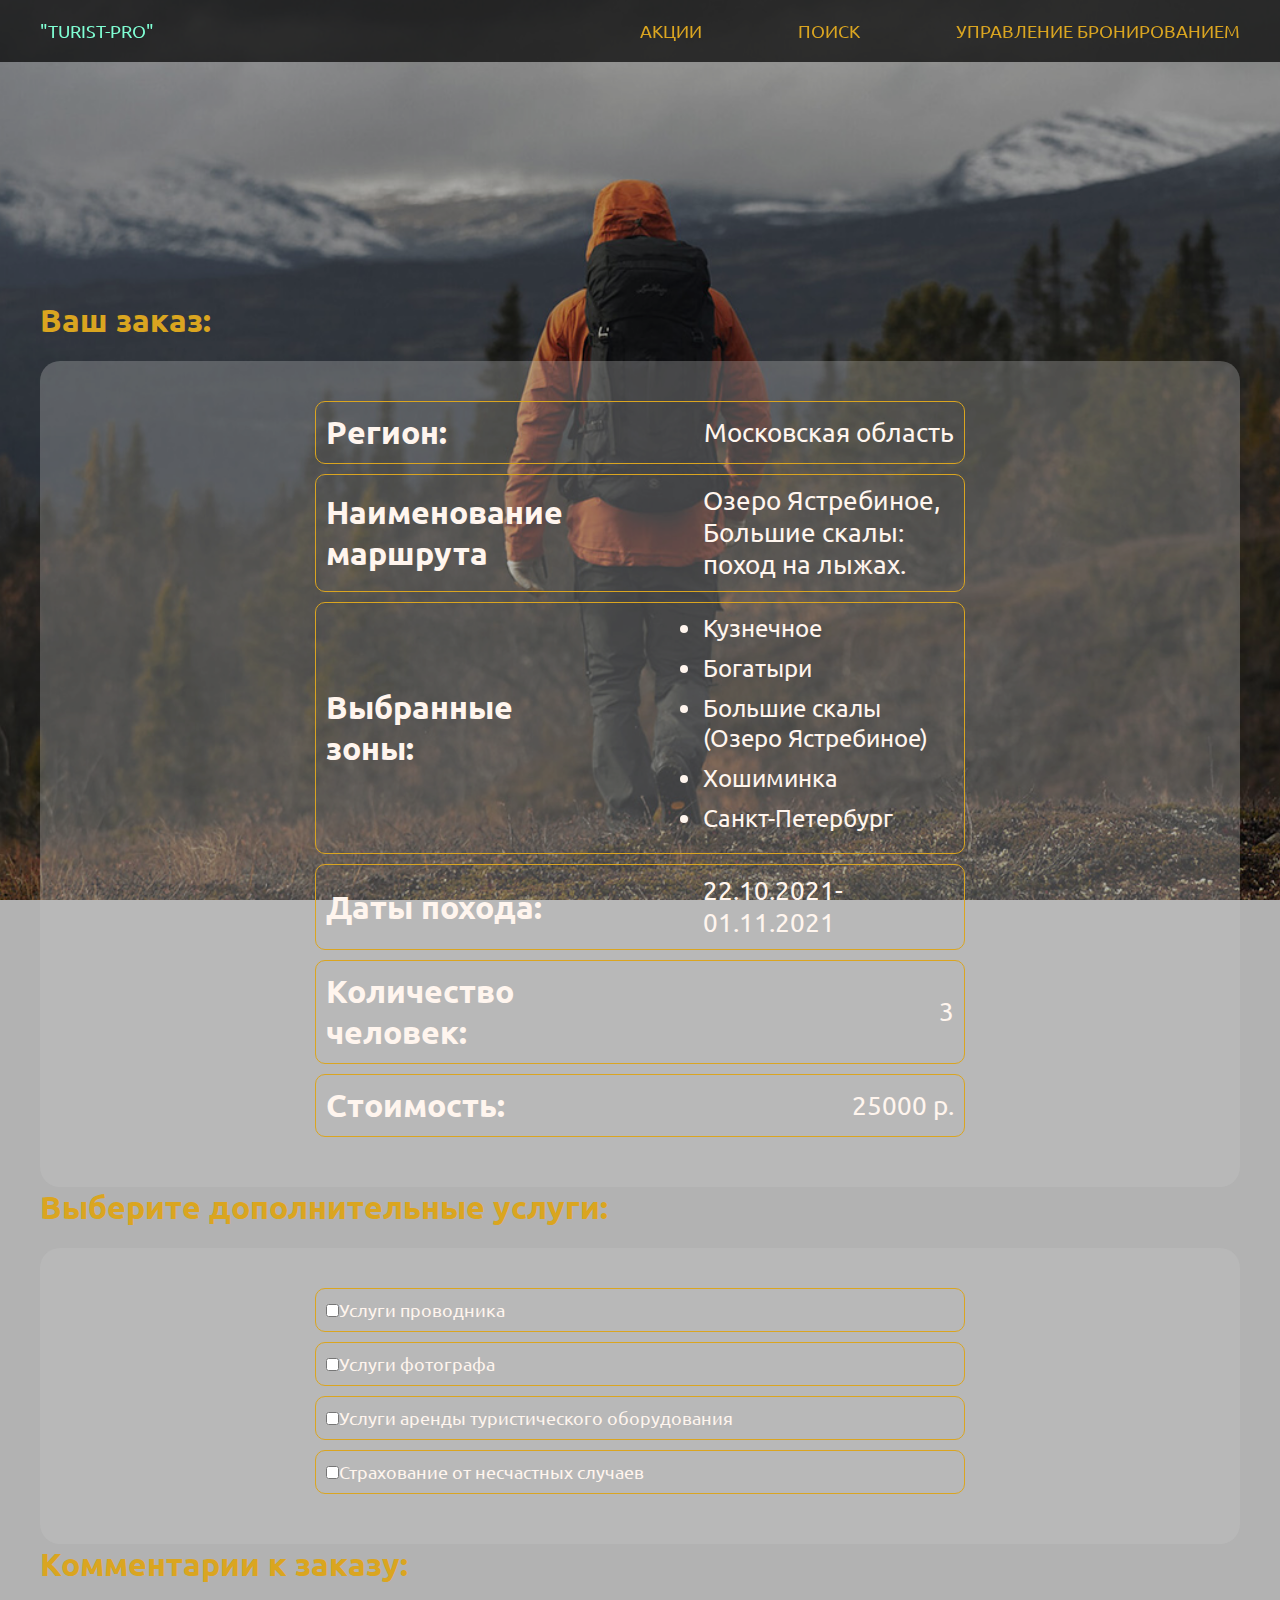
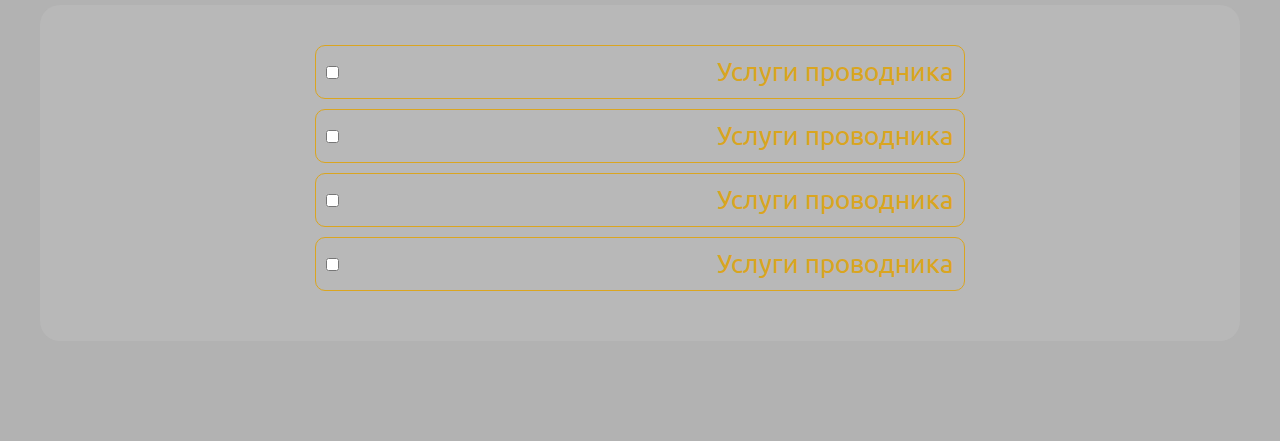
==== content/order.html @ 7842eb5f "добавила страницу order" ====
<!DOCTYPE html>
<html lang="ru">
<head>
    <meta charset="UTF-8">
    <meta http-equiv="X-UA-Compatible" content="IE=edge">
    <meta name="viewport" content="width=device-width, initial-scale=1.0">
    <title>Turist-pro</title>
    <link rel="stylesheet" href="../css/style.css">
</head>
<body>
    <header class="header">
        <div class="container flex-block">
            <a href="../index.html" class="logo">"Turist-pro"</a>
            <nav class="navigation flex-block">
                <a href="#" class="nav__link">Акции</a>
                <a href="../index.html" class="nav__link">Поиск</a>
                <a href="./order.html" class="nav__link">Управление бронированием</a>
    
            </nav>
            <!-- /.navigation -->
        </div>
        <!-- /.contaner -->
    </header>
    <!-- /.header -->   
    <section class="section order" id="order">
        <div class="container">
            <div class="flex-block order__block">
                <h1 class="section__title">Ваш заказ:</h1>
                <div class="rows__block">
                    <div class="row">
                       <h3 class="title">Регион:</h3> 
                       <p class="desc_order">Московская область</p>
                    </div>
                    <div class="row">
                        <h3 class="title">Наименование маршрута</h3> 
                        <p class="desc_order">Озеро Ястребиное, Большие скалы: поход на лыжах.</p>
                     </div>
                     <div class="row">
                        <h3 class="title">Выбранные зоны:</h3> 
                        <ul class="desc_order">
                            <li class="list__item">Кузнечное</li>
                            <li class="list__item">Богатыри</li>
                            <li class="list__item">Большие скалы (Озеро Ястребиное)</li>
                            <li class="list__item">Хошиминка</li>
                            <li class="list__item">Санкт-Петербург</li>
                        </ul>
                     </div>
                     <div class="row">
                        <h3 class="title">Даты похода:</h3> 
                        <p class="desc_order">22.10.2021-01.11.2021</p>
                     </div>
                     <div class="row">
                        <h3 class="title">Количество человек:</h3> 
                        <p class="desc_order">3</p>
                     </div>
                     <div class="row">
                        <h3 class="title">Стоимость:</h3> 
                        <p class="desc_order">25000 р.</p>
                     </div>
                </div>
                <!-- /.rows__block -->
                <h2 class="section__title">Выберите дополнительные услуги:</h2>
                <div class="rows__block">
                    <div class="row inputs">
                        <input  id="guide" type="checkbox" class="input order__input>
                        <label for="guide" class="desc_order">Услуги проводника</label>
                    </div>
                    <div class="row inputs">
                        <input  id="guide" type="checkbox" class="input order__input>
                        <label for="guide" class="desc_order">Услуги фотографа</label>
                    </div>
                    <div class="row inputs">
                        <input  id="guide" type="checkbox" class="input order__input>
                        <label for="guide" class="desc_order">Услуги аренды туристического оборудования</label>
                    </div>
                    <div class="row inputs">
                        <input  id="guide" type="checkbox" class="input order__input>
                        <label for="guide" class="desc_order">Страхование от несчастных случаев</label>
                    </div>
                    
                </div>
                <!-- /.rows__block -->
                <h2 class="section__title">Комментарии к заказу:</h2>
                <div class="rows__block">
                    <div class="row input">
                        <input  id="guide" type="checkbox">
                        <label for="guide" class="desc_order">Услуги проводника</label>
                    </div>
                    <div class="row input">
                        <input  id="guide" type="checkbox">
                        <label for="guide" class="desc_order">Услуги проводника</label>
                    </div>
                    <div class="row input">
                        <input  id="guide" type="checkbox">
                        <label for="guide" class="desc_order">Услуги проводника</label>
                    </div>
                    <div class="row input">
                        <input  id="guide" type="checkbox">
                        <label for="guide" class="desc_order">Услуги проводника</label>
                    </div>
                    
                </div>
                <!-- /.rows__block -->
            </div>
            <!-- /.promo__block -->
        </div>
        <!-- /.container -->
    </section>
    <!-- /.section promo -->
</body>
</html>
---- css/style.css ----
@font-face {
    font-family: "Ubuntu-Bold";
    src: url('../fonts/Ubuntu-Bold.ttf');
}
@font-face {
    font-family: "Ubuntu-Regular";
    src: url('../fonts/Ubuntu-Regular.ttf');
}
* {
    margin: 0;
    padding: 0;
    box-sizing: border-box;
}
html {
    font-family: "Ubuntu-Regular", sans-serif;  
    font-size: 14px;
}
strong, h1, h2, h3, h4, h5, h6 {
    font-family: "Ubuntu-Bold", sans-serif;
}
.btn {
    padding: 10px 20px;
    border: none;
    outline: none;
    cursor: pointer;
    font-size: 18px;
    text-decoration: none;
    color: black;
}
.btn--primary {
    background: goldenrod;
    color: azure;
}
.btn--secondary {
    background: transparent;
    border: 1px solid goldenrod;
    text-decoration: none;
    color: black;
    margin-top: 20px;
}   
.input {
    font-size: 18px;
    outline: none;
    padding: 8px 10px;
    color: goldenrod;
}
.container {
    max-width: 1200px;
    width: 100%;
    margin: auto;
}
.flex-block {
    display: flex;
    justify-content: space-between;
    align-items: center;
}
.section {
    padding-top: 100px;
    padding-bottom: 100px;
}
.section__title{
    color: goldenrod;
    text-align: center;
}
.header {
    position: fixed;
    width: 100%;
    top: 0;
    left: 0;
    padding-top: 20px;
    padding-bottom: 20px;
    background: rgba(0, 0, 0, 0.7);
    z-index: 999 ;
}
.header a, .footer a {
    text-decoration: none;
    font-size: 18px;
    text-transform: uppercase;
}
.logo {
    color:aquamarine;
}
.navigation {
    max-width: 50%;
    width: 100%;
} 
.nav__link {
    color: goldenrod;
}
.promo {
    position: relative;
    margin-top: -61px;
    padding-top: 400px;
    padding-bottom: 400px;
    background: url('../img/2033-001.jpg') no-repeat center /cover ;
    
}
.promo::after {
    position: absolute;
    content: "";
    top: 0;
    left: 0;
    width: 100%;
    height: 100%;
    background:rgba(0, 0, 0, 0.3);
   

}
.promo__block {
    position: relative;
    z-index: 998;
    max-width: 650px;
    flex-direction: column;
    align-items: start;
    margin-left: 250px;
    color:aquamarine;
}
.promo__title {
    font-size: 48px;
    margin-bottom: 30px;
}
.promo__subtitle, .section__title {
    font-size: 32px;
    margin-bottom: 20px;
}
.promo__text, .list__item{
    font-size: 24px;
    margin-bottom: 10px;
}
.percent {
    color: goldenrod;
    font-size: 28px;
}

.algoritm__blok {
    flex-direction: column;
}

/*информация о компании*/
.info {
    background: rgba(0, 0, 0, 0.7);  
    color: azure;
    font-size: 18px;
}
.info-section__block {
    flex-direction: column;
   

}
.target {
font-size: 24px;

}
 .target > strong {
    color: aquamarine;
    margin-bottom: 10px;
 }
.info__block {
    flex-direction: column;
    align-items: center;
}
.info .section__title {
    text-align: center;
    margin-bottom: 40px;
    margin-top: 40px;
}
.comments__block {
    display: flex;
    justify-content: space-between;
    align-items: center;
}
.comment__card {
    width: 30%;
    
}
.card__img-block > img {
    width: 60%;
    margin-left: 19%;
}

.card__desck {
    text-align: justify;
    margin-top: 10px;
}

/*форма выбора маршрута*/
.form {
    display: flex;
    flex-wrap: wrap;
    justify-content: space-between;
    align-items: center;
}
.form__input {
   max-width: 350px;
   width: 100%; 
}
.input__group {
    width: 45%;  
    display: flex;
    justify-content: space-between;
    align-items: center;
    font-size: 18px;
    margin-bottom: 20px;
}
.form > .buttons {
    width: 100%;
    display: flex;
    justify-content: center;
    align-items: center;
}
/*подвал*/
.footer {
    padding-top: 20px;
    padding-bottom: 20px;
    background: rgba(0, 0, 0, 0.7);
}
.footer__navigation {
    max-width: 40%;
}
.footer_form {
    max-width: 40%;
    width: 100%;
}
.footer__email {
    max-width: 60%;
    width: 100%;
}
/*страница результатов поиска*/
.result {
    position: relative;
    min-height: 100vh;
    padding-top: 300px;
   
    background: url('../img/2033-001.jpg') no-repeat center /cover  fixed;
    
}

.result::after {
    position: absolute;
    content: "";
    top: 0;
    left: 0;
    width: 100%;
    height: 100%;
    background:rgba(0, 0, 0, 0.3);
}
.result__block{
    position: relative;
    z-index: 10;
    flex-direction: column;
    align-items: start;
    color: azure;
}
.result__search {
    width: 100%;
    display: flex;
    justify-content: space-between;
    font-size: 16px;
    background:rgba(0, 0, 0, 0.3);
    padding: 10px;
    border: 1px solid azure ;
    border-radius: 10px;
    margin-bottom: 20px;
}
.group__result {
    display: flex;
    flex-direction: column;
    justify-content: center;
    align-items: center;   
}
.result__name {
    margin-bottom: 20px;
}

/*страница зон посещения*/

.vizit {
    background:rgba(0, 0, 0, 0.5);
}
.scheme__vizit{
    display: flex;
    flex-direction: column;
    justify-content: center;
    align-items: center; 
    padding-bottom: 30px;
    
}
.vizit__block {
    display: flex;
    flex-direction: row;
    flex-wrap: wrap;
    justify-content: space-between;
    align-items: center;
}
.name_zone {
    display: flex;
    flex-direction: row;
    flex-wrap: nowrap;
    justify-content: center;
    text-align: center;  
    margin-top: 20px;
    margin-bottom: 30px;

}
.booking_zone{
    display: flex;
    justify-content: center;
    align-items: center;
}
/*бронирование*/
.order {
        position: relative;
    min-height: 100vh;
    padding-top: 300px;
    background: url('../img/2033-001.jpg') no-repeat center /cover fixed;
    color: seashell;
    font-size: 18px;
}

.order::after {
    position: absolute;
    content: "";
    top: 0;
    left: 0;
    width: 100%;
    height: 100%;
    background:rgba(0, 0, 0, 0.3);
   
}
.order__block {
    position: relative;
    z-index: 2;
    flex-direction: column;
    align-items: start;
}
.rows__block {
    background: rgba(200, 200, 200, 0.3);
    width: 100%;
    padding-top: 40px;
    padding-bottom: 40px;
    display: flex;
    flex-direction: column;
    justify-content: center;
    align-items: center;
    border-radius: 20px;
}
.row {
    display: flex;
    align-items: center;
    justify-content: space-between;
    max-width: 650px;
    width: 100%;
    border: 1px solid goldenrod;;
    border-radius: 10px;
    padding: 10px;
    margin-bottom: 10px;
}
.title {
    font-size:32px ;
    max-width: 40%;
  
}
.desc_order {
    font-size: 26px;
    max-width: 40%;
   
}
.inputs {
    justify-content: start;
}
.order__input {
    margin-left: 25%;
    margin-right: 15px;
}
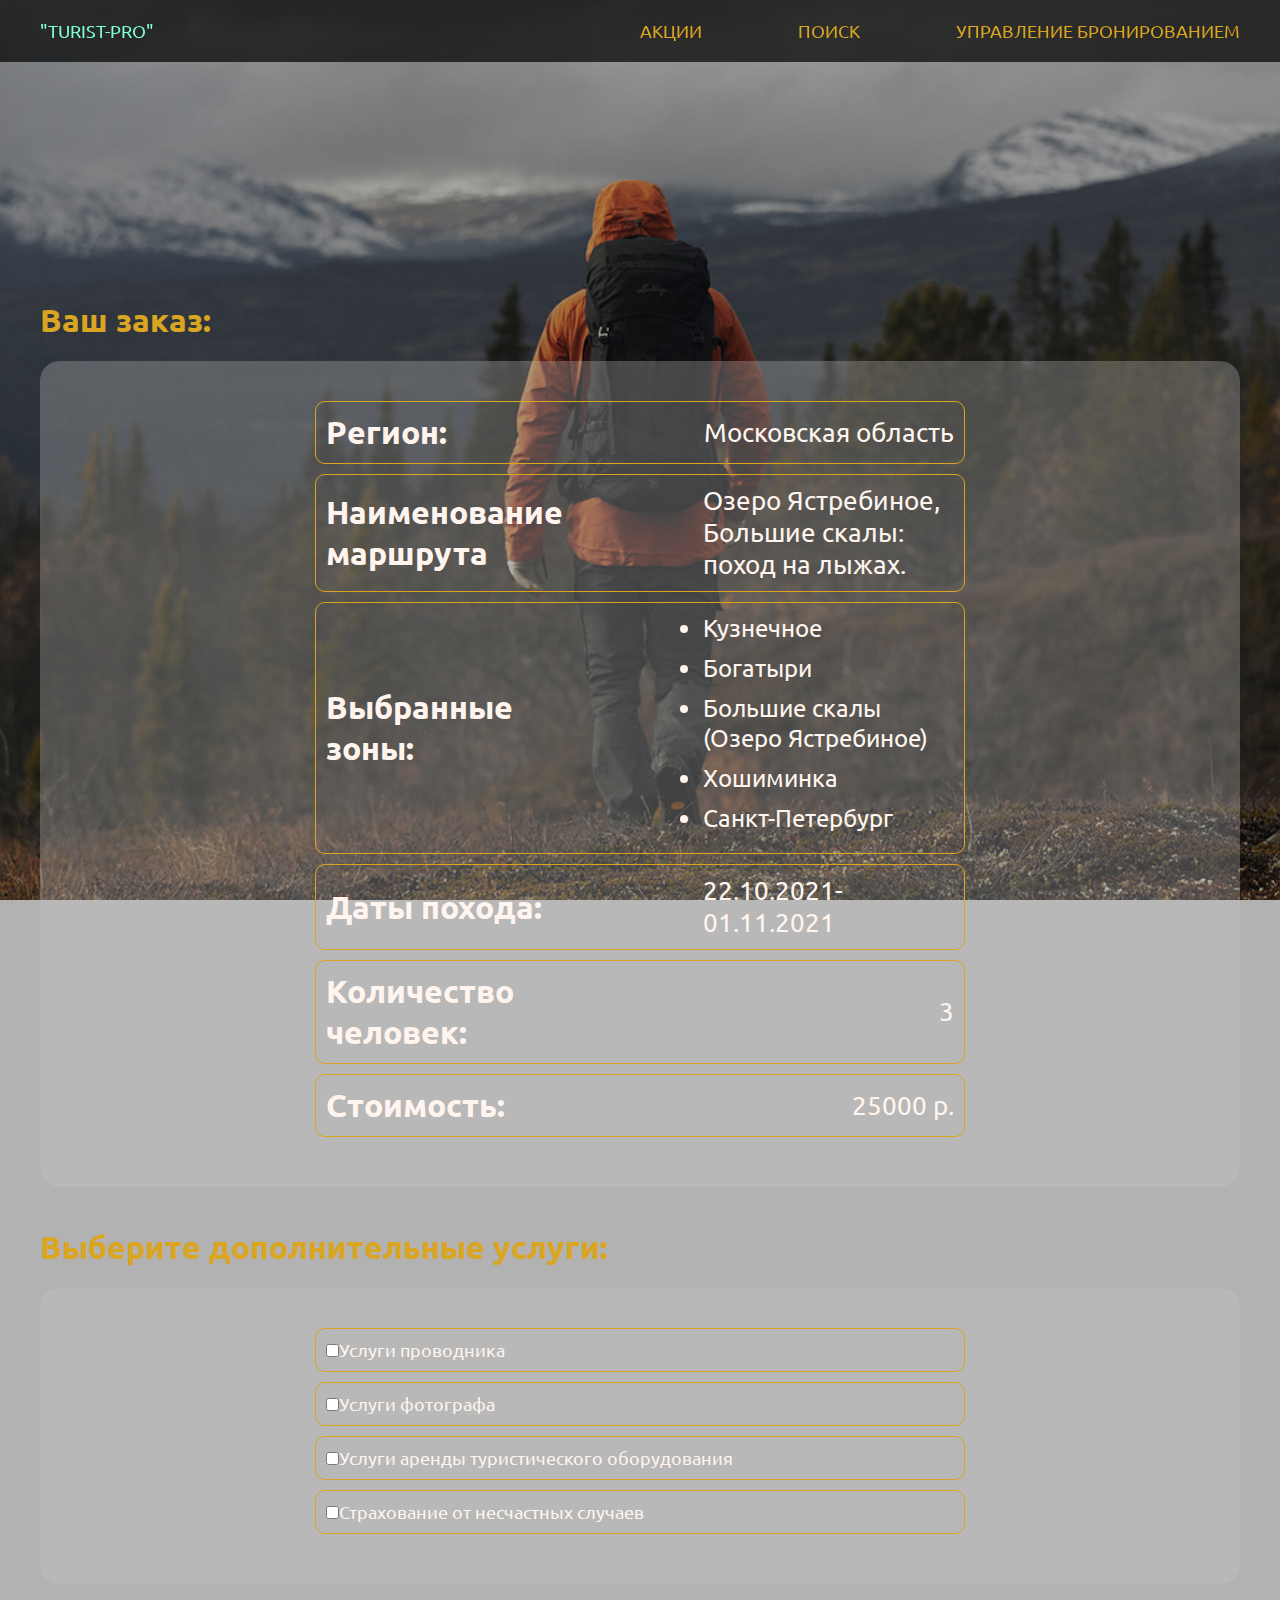
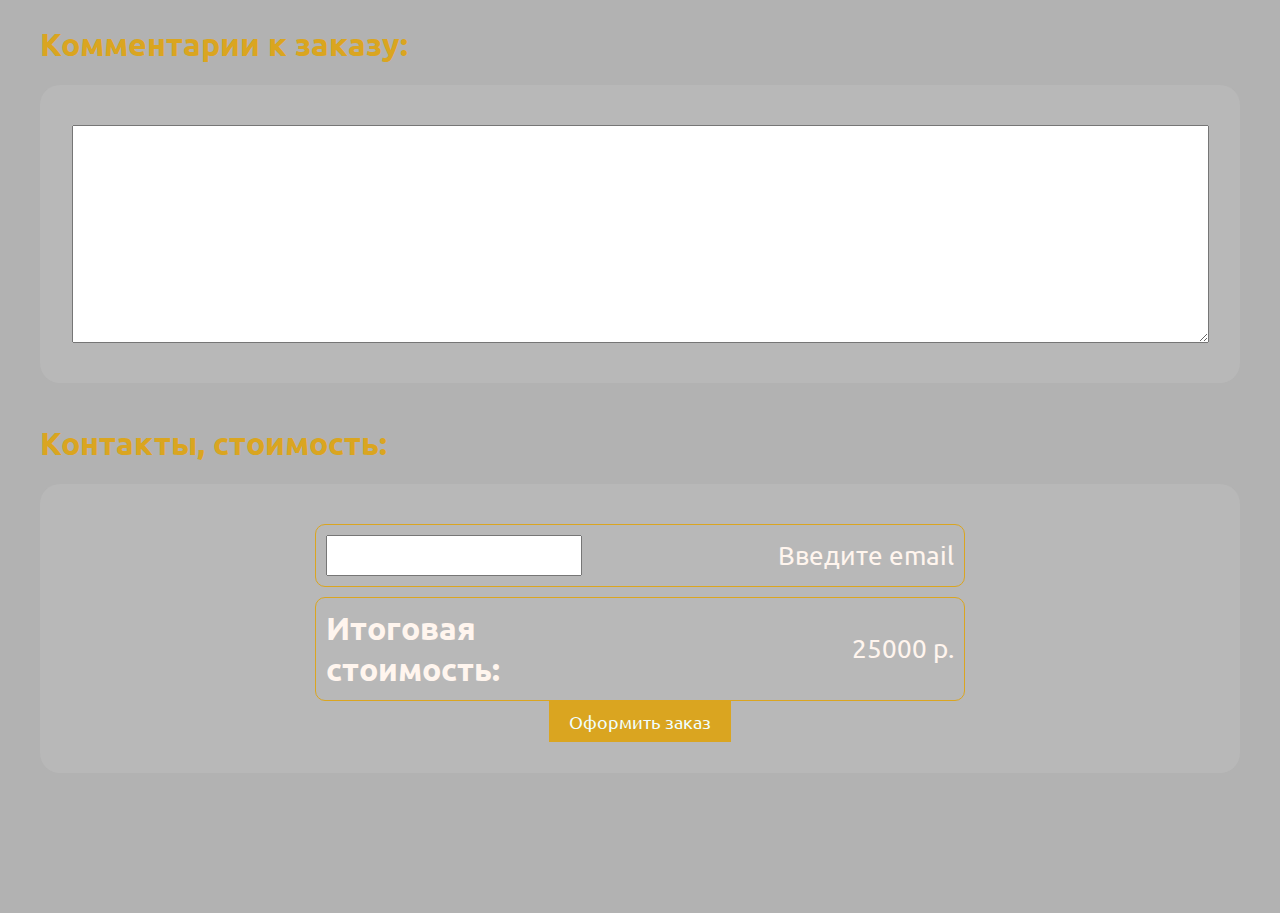
==== commit bcbcb969: "добавила страницу order" ====
--- a/content/order.html
+++ b/content/order.html
@@ -82,25 +82,24 @@
                 <!-- /.rows__block -->
                 <h2 class="section__title">Комментарии к заказу:</h2>
                 <div class="rows__block">
-                    <div class="row input">
-                        <input  id="guide" type="checkbox">
-                        <label for="guide" class="desc_order">Услуги проводника</label>
-                    </div>
-                    <div class="row input">
-                        <input  id="guide" type="checkbox">
-                        <label for="guide" class="desc_order">Услуги проводника</label>
-                    </div>
-                    <div class="row input">
-                        <input  id="guide" type="checkbox">
-                        <label for="guide" class="desc_order">Услуги проводника</label>
-                    </div>
-                    <div class="row input">
-                        <input  id="guide" type="checkbox">
-                        <label for="guide" class="desc_order">Услуги проводника</label>
-                    </div>
+                   <textarea name="comment__order" id="comment__order" cols="100" rows="10" class="input"></textarea>
                     
                 </div>
                 <!-- /.rows__block -->
+                <h2 class="section__title">Контакты, стоимость:</h2>
+                <div class="rows__block">
+                    <div class="row">
+                        <input  id="email" type="email" class="input">
+                        <label for="email" class="desc_order">Введите email</label>
+                    </div>
+                    <div class="row">
+                        <h3 class="title">Итоговая стоимость:</h3> 
+                        <p class="desc_order">25000 р.</p>
+                     </div>
+                 <!-- /.rows__block -->   
+                 <div class="buttons">
+                     <a href="/" class="btn btn--primary">Оформить заказ</a>
+                 </div>
             </div>
             <!-- /.promo__block -->
         </div>
--- a/css/style.css
+++ b/css/style.css
@@ -207,6 +207,7 @@
     display: flex;
     justify-content: center;
     align-items: center;
+  
 }
 /*подвал*/
 .footer {
@@ -343,6 +344,7 @@
     justify-content: center;
     align-items: center;
     border-radius: 20px;
+    margin-bottom: 40px;
 }
 .row {
     display: flex;
@@ -371,4 +373,7 @@
 .order__input {
     margin-left: 25%;
     margin-right: 15px;
+}
+.input * {
+   cursor: pointer; 
 }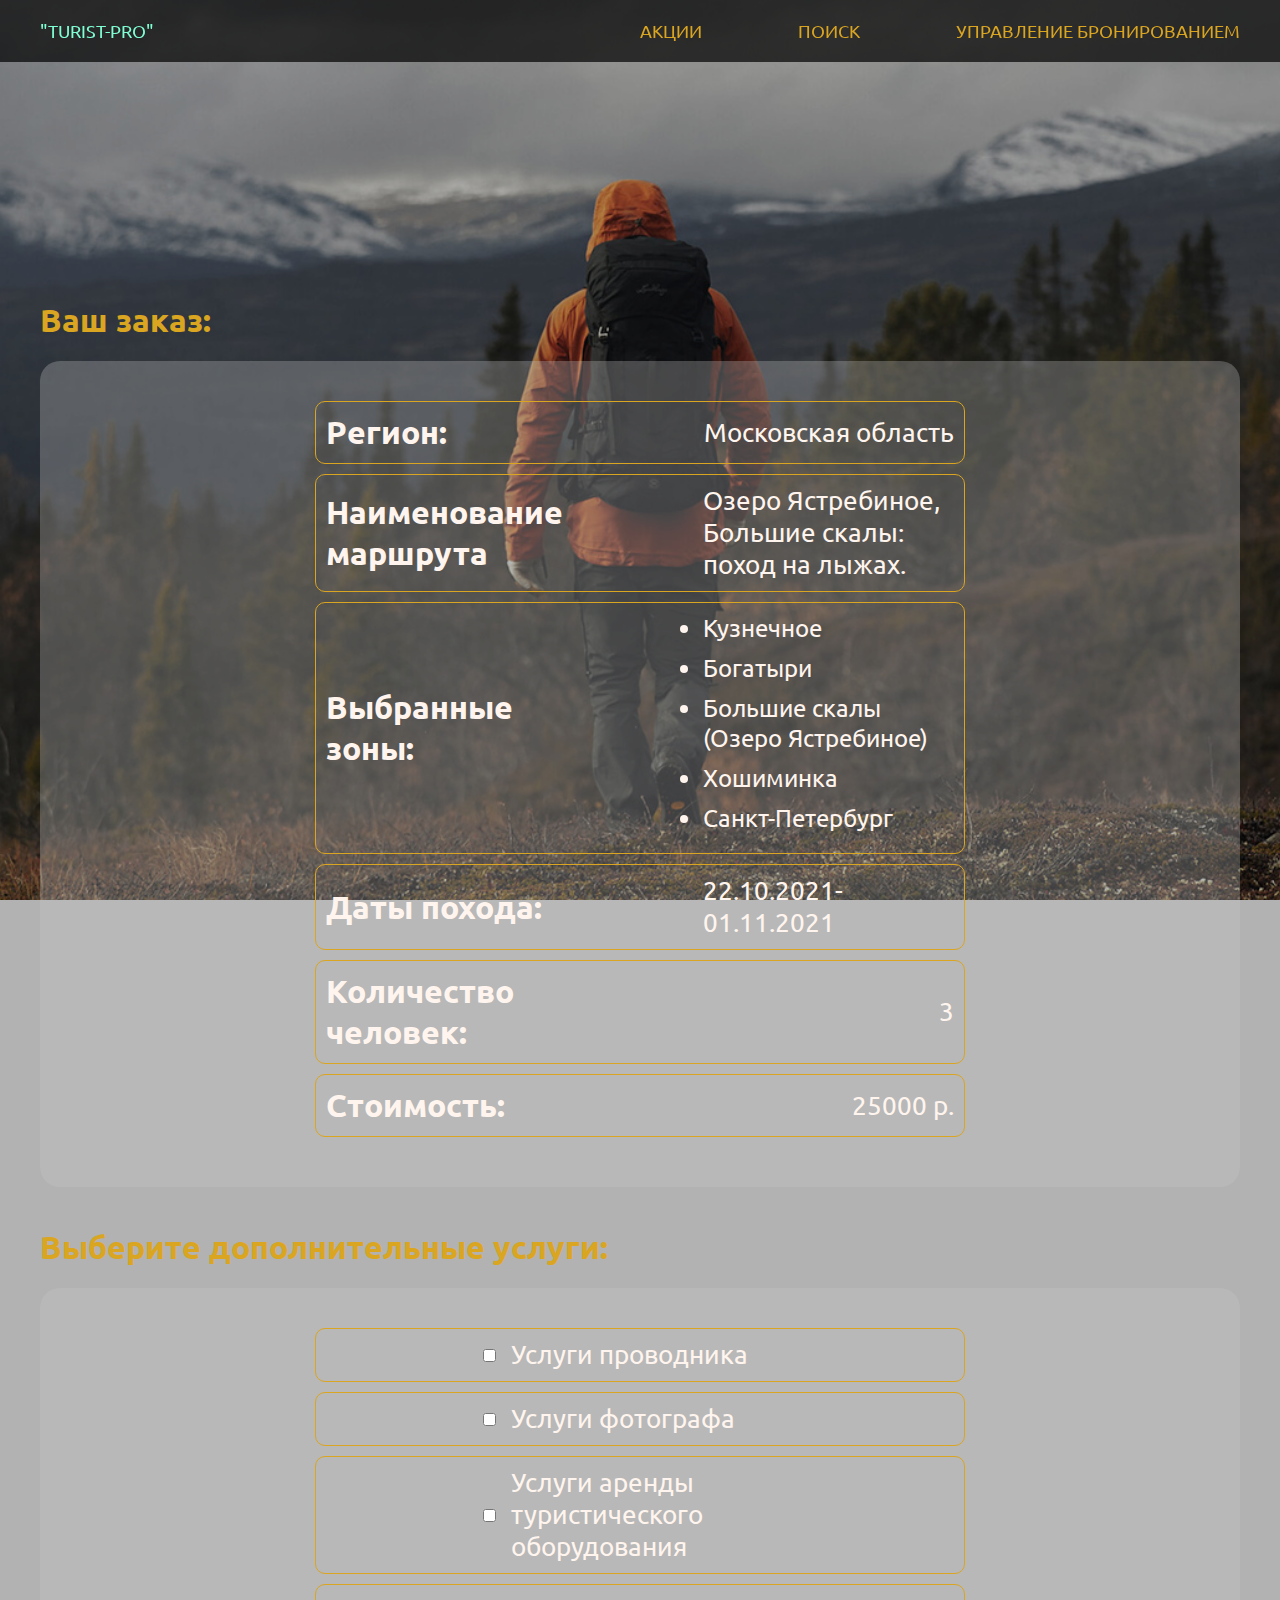
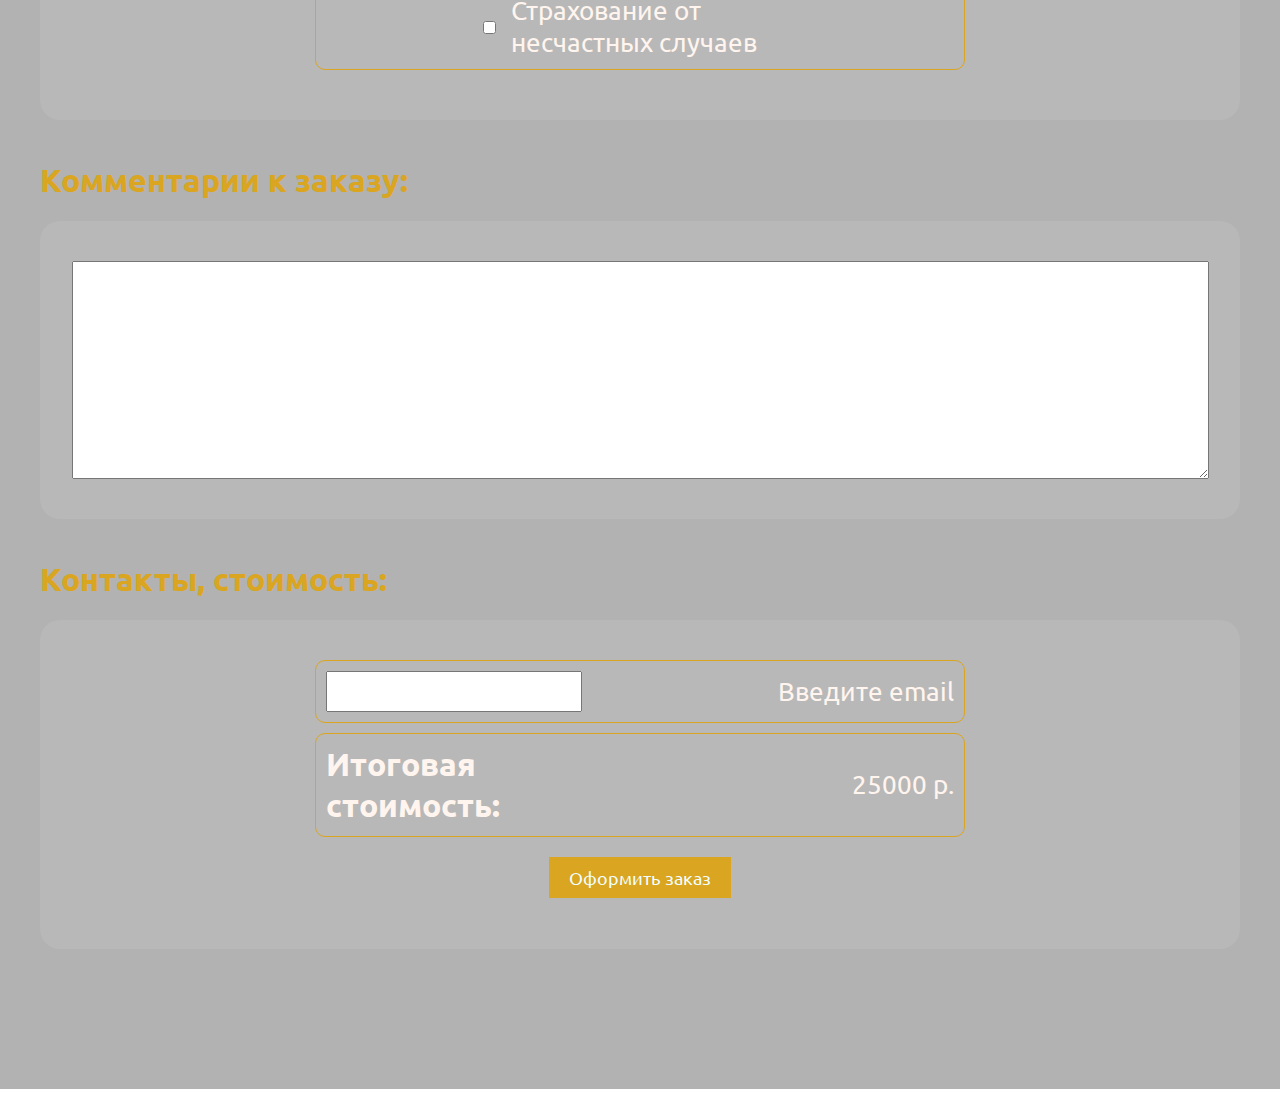
==== commit 0da2913a: "добавила страницу order" ====
--- a/content/order.html
+++ b/content/order.html
@@ -62,19 +62,19 @@
                 <h2 class="section__title">Выберите дополнительные услуги:</h2>
                 <div class="rows__block">
                     <div class="row inputs">
-                        <input  id="guide" type="checkbox" class="input order__input>
+                        <input  id="guide" type="checkbox" class="input order__input">
                         <label for="guide" class="desc_order">Услуги проводника</label>
                     </div>
                     <div class="row inputs">
-                        <input  id="guide" type="checkbox" class="input order__input>
+                        <input  id="guide" type="checkbox" class="input order__input">
                         <label for="guide" class="desc_order">Услуги фотографа</label>
                     </div>
                     <div class="row inputs">
-                        <input  id="guide" type="checkbox" class="input order__input>
+                        <input  id="guide" type="checkbox" class="input order__input">
                         <label for="guide" class="desc_order">Услуги аренды туристического оборудования</label>
                     </div>
                     <div class="row inputs">
-                        <input  id="guide" type="checkbox" class="input order__input>
+                        <input  id="guide" type="checkbox" class="input order__input">
                         <label for="guide" class="desc_order">Страхование от несчастных случаев</label>
                     </div>
                     
--- a/css/style.css
+++ b/css/style.css
@@ -207,6 +207,8 @@
     display: flex;
     justify-content: center;
     align-items: center;
+    
+    
   
 }
 /*подвал*/
@@ -376,4 +378,7 @@
 }
 .input * {
    cursor: pointer; 
+}
+.buttons {
+    margin: 20px;
 }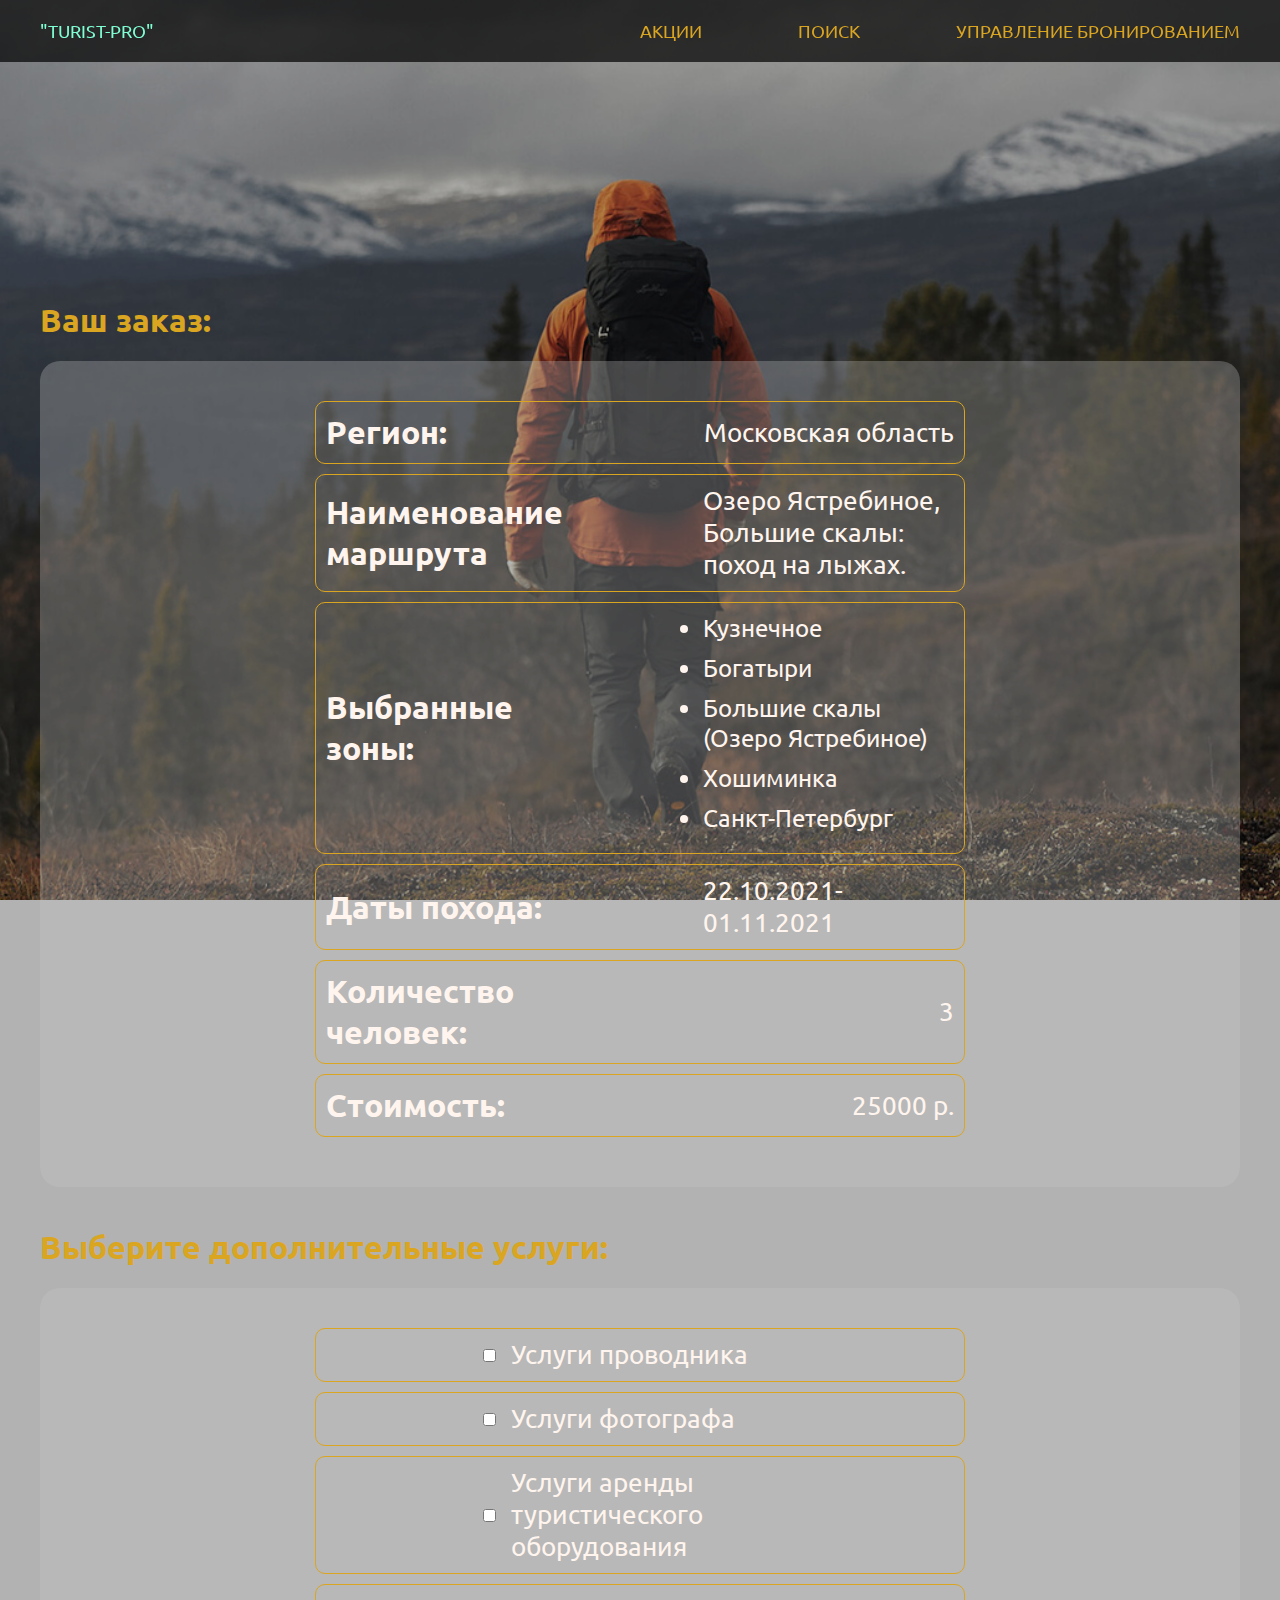
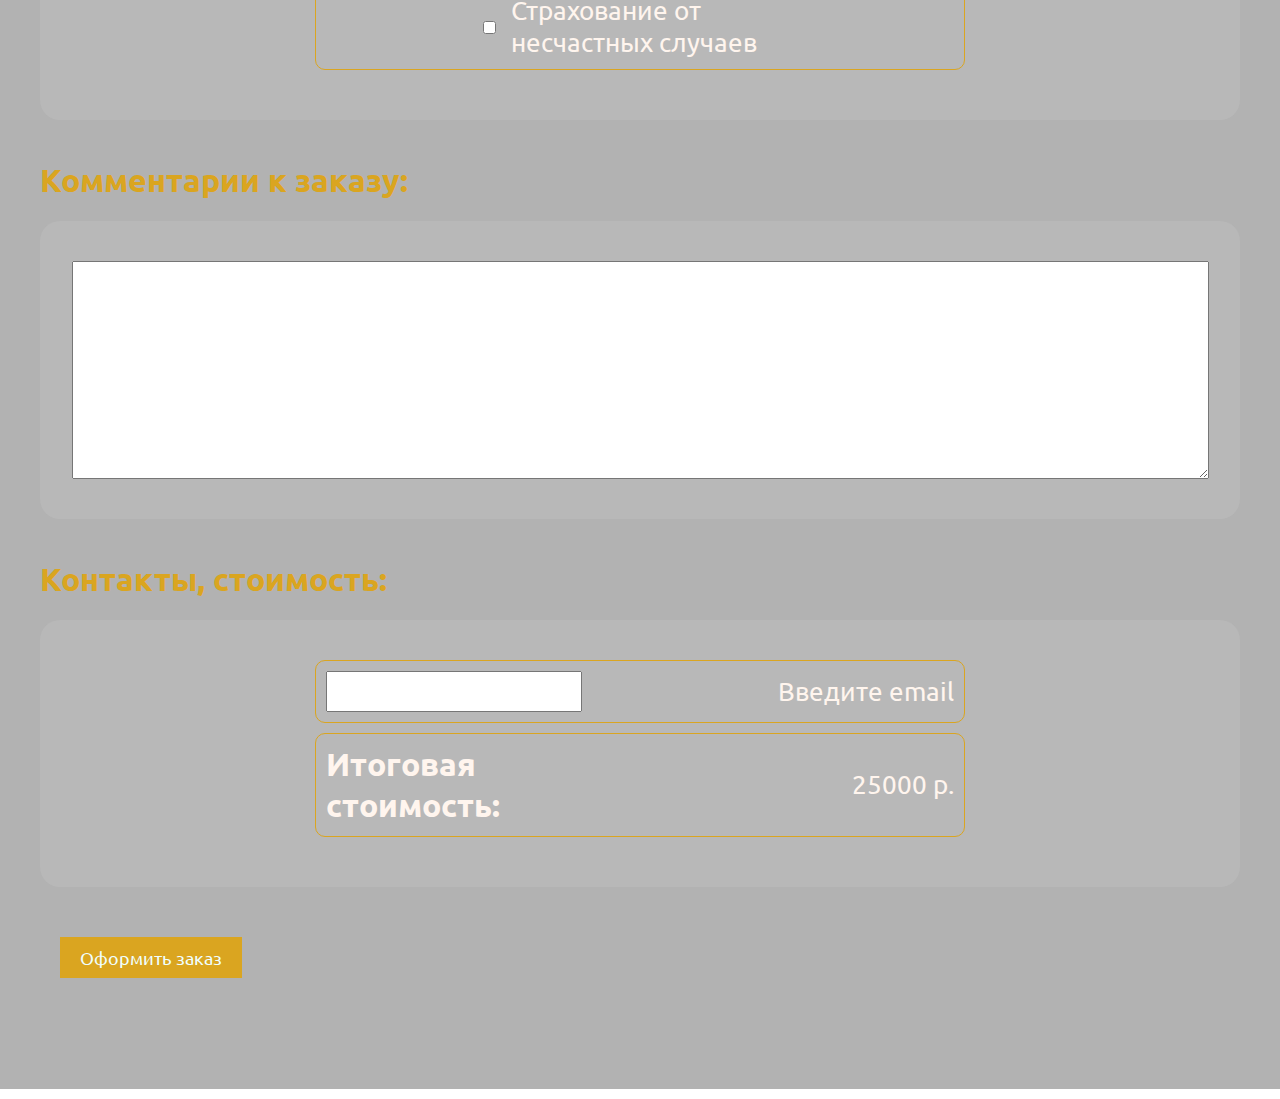
==== commit 0ceda272: "добавила страницу order" ====
--- a/content/order.html
+++ b/content/order.html
@@ -62,20 +62,20 @@
                 <h2 class="section__title">Выберите дополнительные услуги:</h2>
                 <div class="rows__block">
                     <div class="row inputs">
-                        <input  id="guide" type="checkbox" class="input order__input">
-                        <label for="guide" class="desc_order">Услуги проводника</label>
+                        <input  id="guide1" type="checkbox" class="input order__input">
+                        <label for="guide1" class="desc_order">Услуги проводника</label>
                     </div>
                     <div class="row inputs">
-                        <input  id="guide" type="checkbox" class="input order__input">
-                        <label for="guide" class="desc_order">Услуги фотографа</label>
+                        <input  id="guide2" type="checkbox" class="input order__input">
+                        <label for="guide2" class="desc_order">Услуги фотографа</label>
                     </div>
                     <div class="row inputs">
-                        <input  id="guide" type="checkbox" class="input order__input">
-                        <label for="guide" class="desc_order">Услуги аренды туристического оборудования</label>
+                        <input  id="guide3" type="checkbox" class="input order__input">
+                        <label for="guide3" class="desc_order">Услуги аренды туристического оборудования</label>
                     </div>
                     <div class="row inputs">
-                        <input  id="guide" type="checkbox" class="input order__input">
-                        <label for="guide" class="desc_order">Страхование от несчастных случаев</label>
+                        <input  id="guide4" type="checkbox" class="input order__input">
+                        <label for="guide4" class="desc_order">Страхование от несчастных случаев</label>
                     </div>
                     
                 </div>
@@ -88,20 +88,23 @@
                 <!-- /.rows__block -->
                 <h2 class="section__title">Контакты, стоимость:</h2>
                 <div class="rows__block">
-                    <div class="row">
+                        <div class="row">
                         <input  id="email" type="email" class="input">
                         <label for="email" class="desc_order">Введите email</label>
-                    </div>
-                    <div class="row">
+                        </div>
+                        <div class="row">
                         <h3 class="title">Итоговая стоимость:</h3> 
                         <p class="desc_order">25000 р.</p>
-                     </div>
+                        </div>
+                </div>
                  <!-- /.rows__block -->   
-                 <div class="buttons">
+                        <div class="buttons">
                      <a href="/" class="btn btn--primary">Оформить заказ</a>
-                 </div>
+                        </div>
+                
+
             </div>
-            <!-- /.promo__block -->
+            <!-- /.order__block -->
         </div>
         <!-- /.container -->
     </section>
